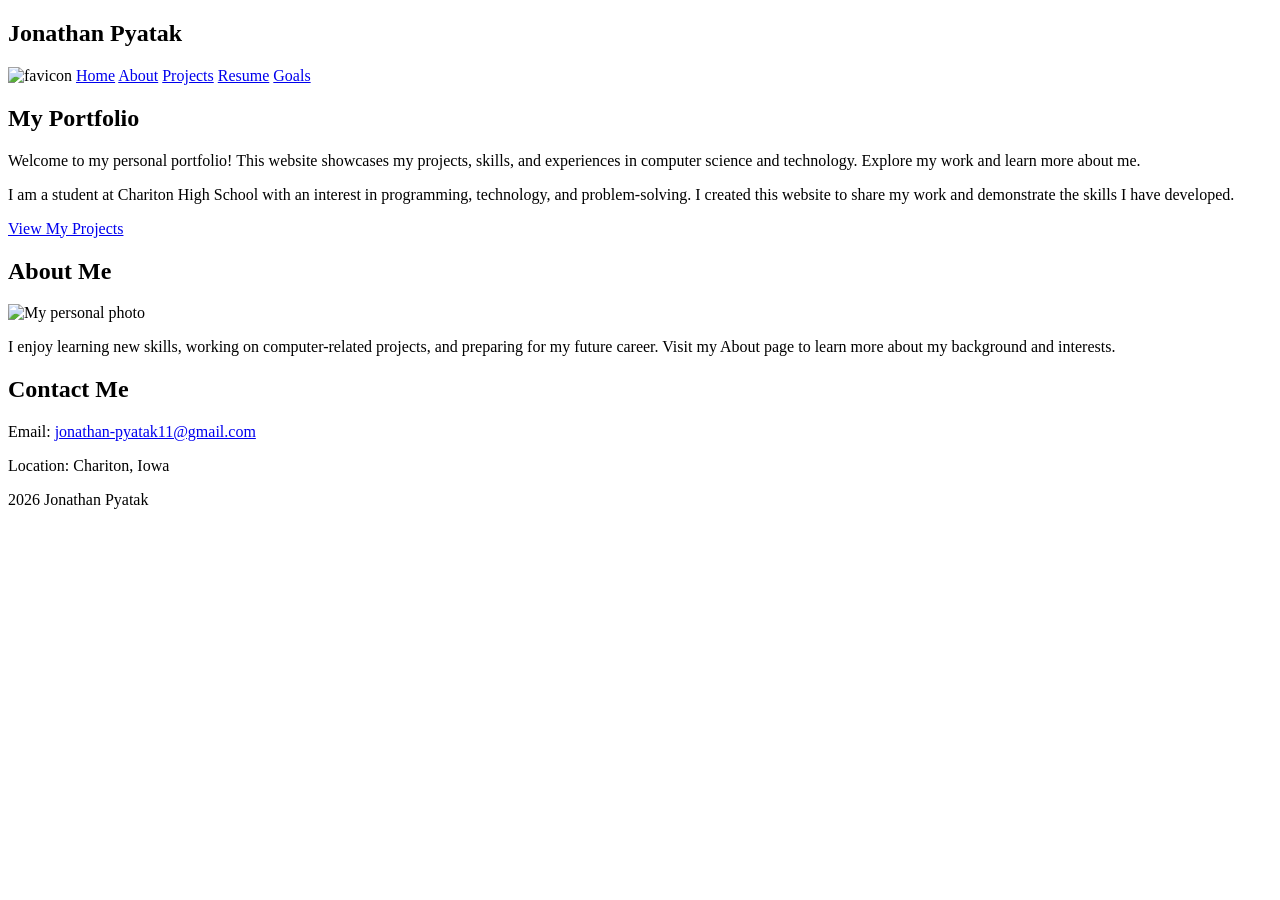
==== index.html @ ce216476 "first commit" ====
<!doctype html>
<html lang="en">
  <head>
    <meta charset="UTF-8" />
    <meta name="viewport" content="width=device-width, initial-scale=1.0" />
    <link rel="icon" href="../Beg Web Final Project/assets/favicon.ico" type="image/x-icon" />
    <link rel="stylesheet" href="../Beg Web Final Project/css/style.css" />
    <title>Home | Jonathan Pyatak</title>
  </head>
  <body>
    <header>
      <h2>Jonathan Pyatak</h2>

      <nav>
        <img src="../Beg Web Final Project/assets/favicon.ico" alt="favicon" />
        <a href="../Beg Web Final Project/index.html">Home</a>
        <a href="../Beg Web Final Project/HTML/AboutMe.html">About</a>
        <a href="../Beg Web Final Project/HTML/Projects.html">Projects</a>
        <a href="../Beg Web Final Project/HTML/Resume.html">Resume</a>
        <a href="../Beg Web Final Project/HTML/Future_Goals.html">Goals</a>
      </nav>
    </header>

    <main>
      <div>
        <h2>My Portfolio</h2>

        <p>
          Welcome to my personal portfolio! This website showcases my projects,
          skills, and experiences in computer science and technology. Explore my
          work and learn more about me.
        </p>

        <p>
          I am a student at Chariton High School with an interest in
          programming, technology, and problem-solving. I created this website
          to share my work and demonstrate the skills I have developed.
        </p>

        <p><a href="../Beg Web Final Project/html/Projects.html">View My Projects</a></p>
      </div>

      <div>
        <h2>About Me</h2>

        <img
          src="../Beg Web Final Project/assets/portrait.jpg"
          alt="My personal photo"
          width="300"
          height="300"
        />

        <p>
          I enjoy learning new skills, working on computer-related projects, and
          preparing for my future career. Visit my About page to learn more
          about my background and interests.
        </p>
      </div>
    </main>

    <footer>
      <h2>Contact Me</h2>
      <p>
        Email:
        <a href="mailto:jonathan-pyatak11@gmail.com">
          jonathan-pyatak11@gmail.com
        </a>
      </p>
      <p>Location: Chariton, Iowa</p>
      <p>2026 Jonathan Pyatak</p>
    </footer>
  </body>
</html>
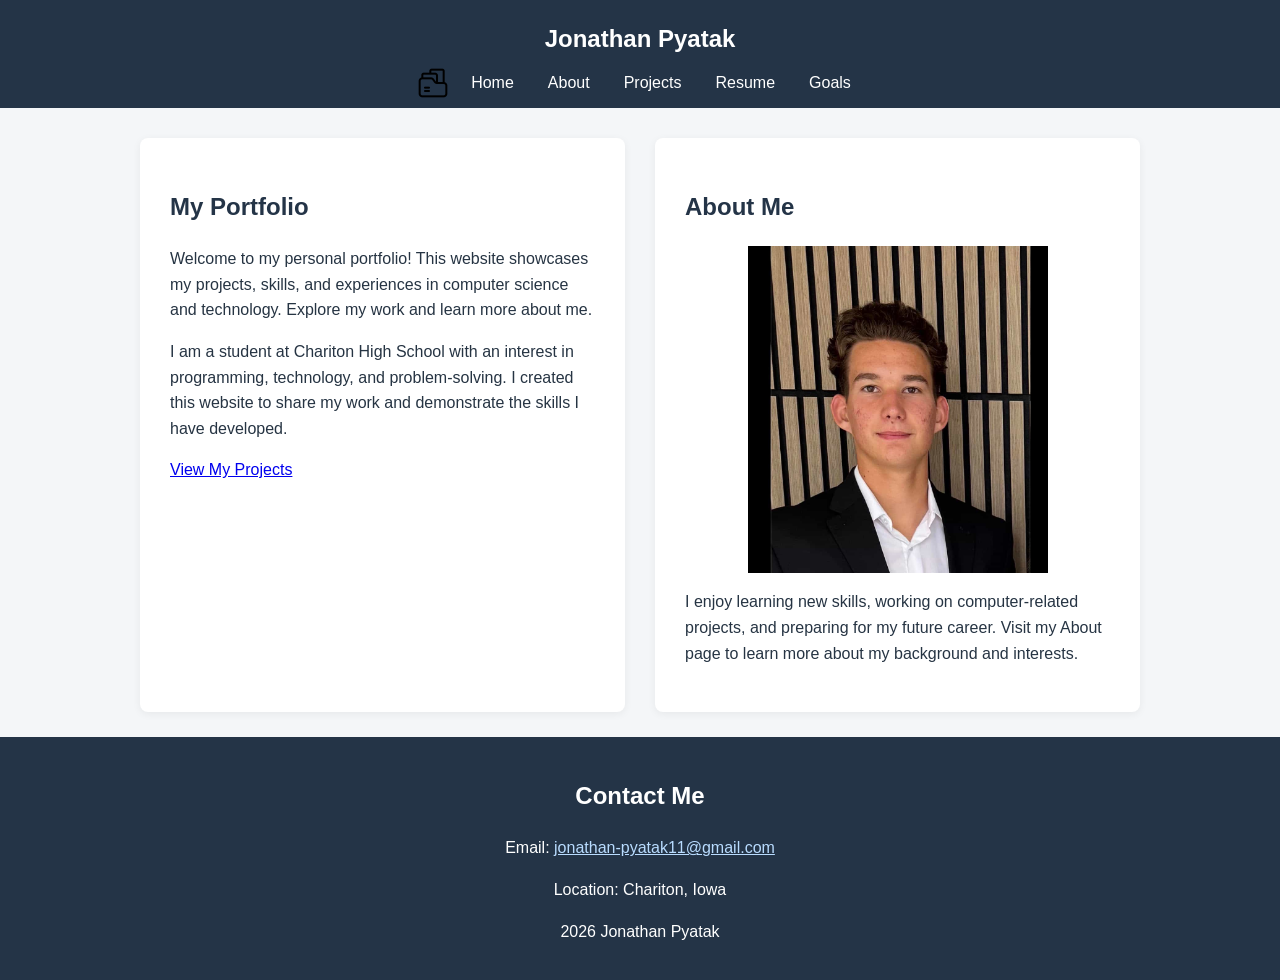
==== commit 046da2ff: "Fixed Directories" ====
--- a/index.html
+++ b/index.html
@@ -1,10 +1,11 @@
+
 <!doctype html>
 <html lang="en">
   <head>
     <meta charset="UTF-8" />
     <meta name="viewport" content="width=device-width, initial-scale=1.0" />
-    <link rel="icon" href="../Beg Web Final Project/assets/favicon.ico" type="image/x-icon" />
-    <link rel="stylesheet" href="../Beg Web Final Project/css/style.css" />
+    <link rel="icon" href="assets/favicon.ico" type="image/x-icon" />
+    <link rel="stylesheet" href="css/style.css" />
     <title>Home | Jonathan Pyatak</title>
   </head>
   <body>
@@ -12,12 +13,12 @@
       <h2>Jonathan Pyatak</h2>
 
       <nav>
-        <img src="../Beg Web Final Project/assets/favicon.ico" alt="favicon" />
-        <a href="../Beg Web Final Project/index.html">Home</a>
-        <a href="../Beg Web Final Project/HTML/AboutMe.html">About</a>
-        <a href="../Beg Web Final Project/HTML/Projects.html">Projects</a>
-        <a href="../Beg Web Final Project/HTML/Resume.html">Resume</a>
-        <a href="../Beg Web Final Project/HTML/Future_Goals.html">Goals</a>
+        <img src="assets/favicon.ico" alt="favicon" />
+        <a href="index.html">Home</a>
+        <a href="html/AboutMe.html">About</a>
+        <a href="html/Projects.html">Projects</a>
+        <a href="html/Resume.html">Resume</a>
+        <a href="html/Future_Goals.html">Goals</a>
       </nav>
     </header>
 
@@ -37,14 +38,14 @@
           to share my work and demonstrate the skills I have developed.
         </p>
 
-        <p><a href="../Beg Web Final Project/html/Projects.html">View My Projects</a></p>
+        <p><a href="html/Projects.html">View My Projects</a></p>
       </div>
 
       <div>
         <h2>About Me</h2>
 
         <img
-          src="../Beg Web Final Project/assets/portrait.jpg"
+          src="assets/portrait.jpg"
           alt="My personal photo"
           width="300"
           height="300"
--- a/css/style.css
+++ b/css/style.css
@@ -0,0 +1,194 @@
+:root {
+    --navy: #243447;
+    --blue: #315b80;
+    --light: #f4f6f8;
+    --white: #ffffff;
+    --text: #263443;
+}
+
+body {
+    margin: 0;
+    font-family: 'Poppins', Arial, sans-serif;
+    line-height: 1.6;
+    background-color: var(--light);
+    color: var(--text);
+}
+
+header {
+    background-color: var(--navy);
+    color: var(--white);
+    padding: 5px;
+    text-align: center;
+}
+
+header h2 {
+    color: white;
+    margin-top: 15px;
+    margin-bottom: 5px;
+}
+
+nav {
+    display: flex;
+    flex-direction: column;
+    align-items: center;
+    gap: 10px;
+}
+
+nav img {
+    width: 32px;
+    height: 32px;
+}
+
+nav a {
+    color: white;
+    text-decoration: none;
+    padding: 7px 12px;
+    border-radius: 5px;
+}
+
+nav a:hover {
+    background-color: var(--blue);
+    border-radius: 4px;
+}
+
+main {
+    display: grid;
+    grid-template-columns: 1fr;
+    gap: 20px;
+    max-width: 1000px;
+    margin: 25px auto;
+    padding: 0 15px;
+}
+
+main div {
+    background-color: white;
+    padding: 20px;
+    border-radius: 8px;
+    box-shadow: 0 2px 8px rgba(0, 0, 0, 0.06);
+
+}
+
+#learning{
+    display: grid;
+    grid-column-start: 1;
+    grid-column-end: 3; 
+}
+
+#learning h3{
+    text-align: center;
+}
+
+#image{
+    display: grid;
+    grid-column-start: 1;
+    grid-column-end: 2; 
+    background-color: var(--light);
+    border-radius: 0px;
+    box-shadow: none;
+}
+
+#education{
+    display: grid;
+    grid-column-start: 1;
+    grid-column-end: 2; 
+}
+
+#contact-info{
+    display: grid;
+    grid-column-start: 1;
+    grid-column-end: 3; 
+    text-align: center;
+}
+
+#contact-info ul{
+    list-style: none;
+}
+
+#html-projects{
+    display: grid;
+    grid-column-start: 1;
+    grid-column-end: 3;
+    background-color: var(--light);
+    border-radius: 0px;
+    box-shadow: none;
+    text-align: center;
+    margin-top: -50px;
+    margin-bottom: -50px;
+}
+
+#python-projects{
+    display: grid;
+    grid-column-start: 1;
+    grid-column-end: 3;
+    background-color: var(--light);
+    border-radius: 0px;
+    box-shadow: none;
+    text-align: center;
+    margin-top: -50px;
+    margin-bottom: -50px;
+}
+
+#python-projects h5{
+    margin-top: -20px;
+}
+
+h2, h3{ 
+    color: var(--navy);
+}
+
+main img {
+    display: block;
+    max-width: 100%;
+    height: auto;
+    margin: 15px auto;
+}
+
+h2 {
+    color: #243447;
+}
+
+a {
+    overflow-wrap: anywhere;
+}
+
+footer {
+    background-color: var(--navy);
+    color: white;
+    text-align: center;
+    padding: 20px;
+    margin-top: 25px;
+}
+
+footer h2 {
+    color: white;
+}
+
+footer a {
+    color: #b9dcff;
+}
+
+/* Tablet and desktop layouts */
+@media (min-width: 600px) {
+    nav {
+        flex-direction: row;
+        justify-content: center;
+        flex-wrap: wrap;
+    }
+
+    main {
+        grid-template-columns: 1fr 1fr;
+        gap: 25px;
+        padding: 0 20px;
+    }
+}
+
+@media (min-width: 900px) {
+    main {
+        gap: 30px;
+        margin-top: 30px;
+    }
+
+    main div {
+        padding: 30px;
+    }
+}
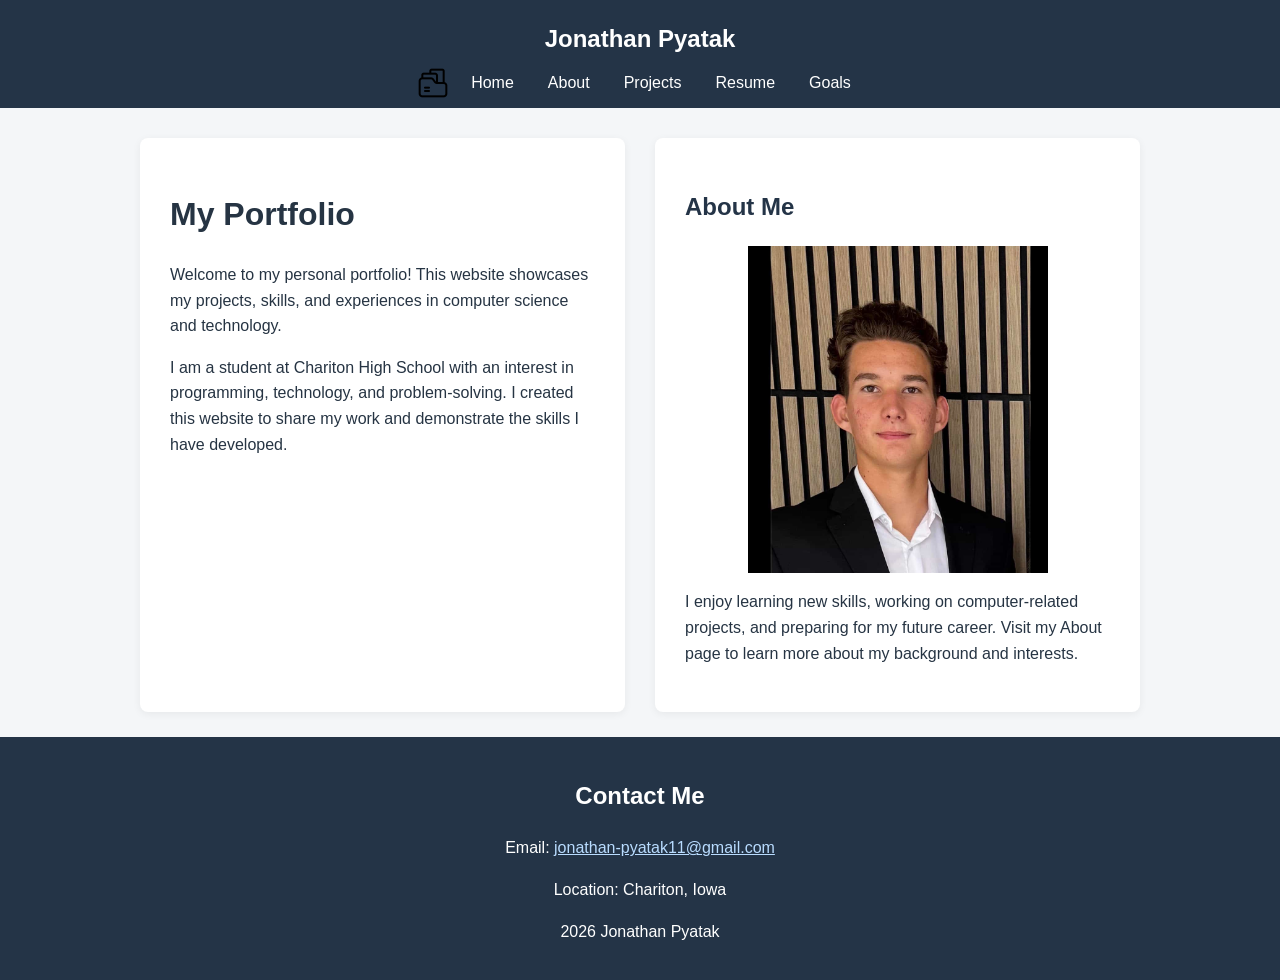
==== commit cae6f73e: "Finishing Touches" ====
--- a/index.html
+++ b/index.html
@@ -1,4 +1,3 @@
-
 <!doctype html>
 <html lang="en">
   <head>
@@ -24,12 +23,11 @@
 
     <main>
       <div>
-        <h2>My Portfolio</h2>
+        <h1>My Portfolio</h1>
 
         <p>
           Welcome to my personal portfolio! This website showcases my projects,
-          skills, and experiences in computer science and technology. Explore my
-          work and learn more about me.
+          skills, and experiences in computer science and technology.
         </p>
 
         <p>
@@ -37,8 +35,6 @@
           programming, technology, and problem-solving. I created this website
           to share my work and demonstrate the skills I have developed.
         </p>
-
-        <p><a href="html/Projects.html">View My Projects</a></p>
       </div>
 
       <div>
